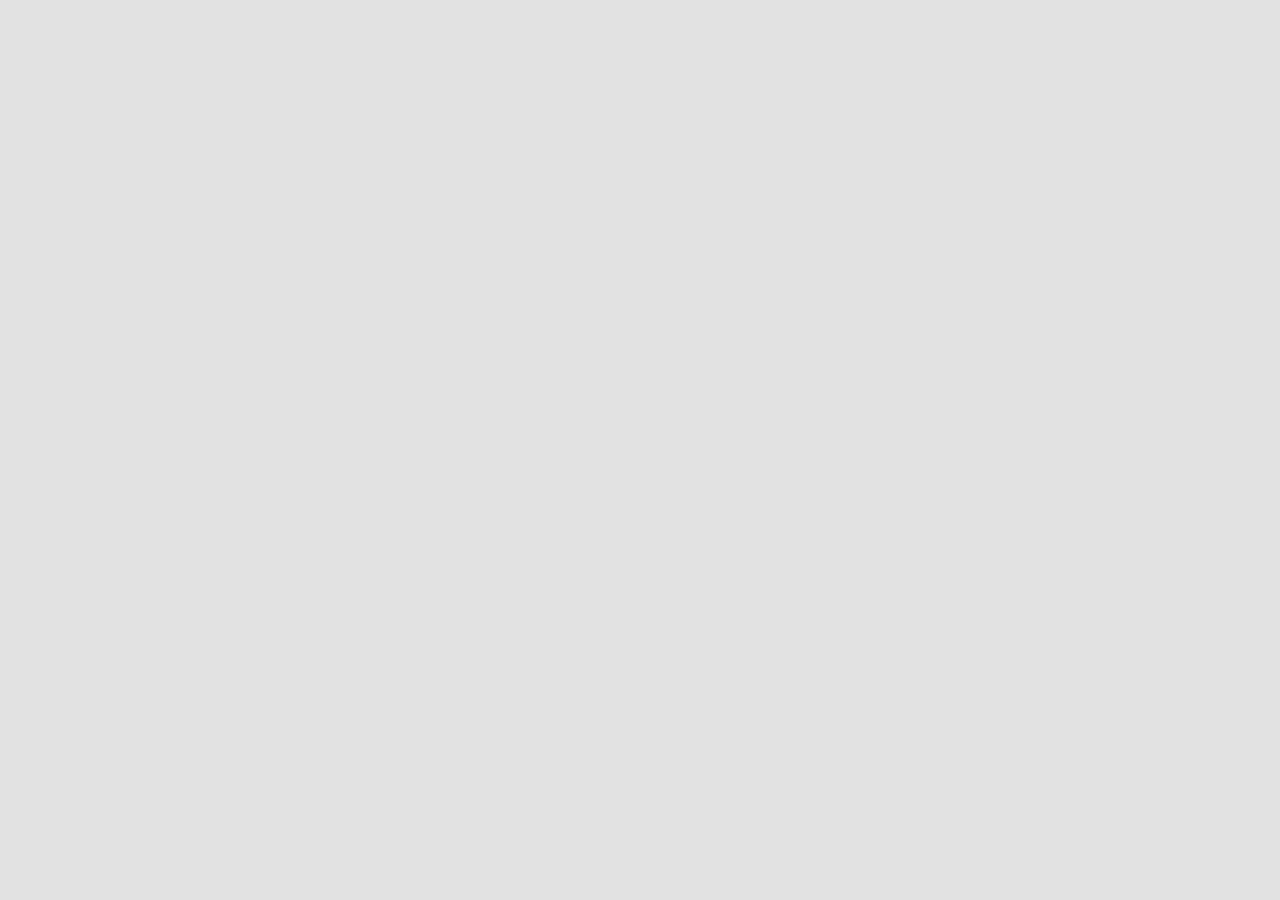
==== index.html @ e46c6164 "added req.txt" ====
<html>

<head>

    <!-- jquery -->
    <script src="https://ajax.googleapis.com/ajax/libs/jquery/2.2.0/jquery.min.js"></script>
    <!-- custom css -->
    <link rel=stylesheet type=text/css href="css/main.css">

</head>

<body>


</body>

</html>
---- css/main.css ----
body{
    background: #e2e1e0;
}
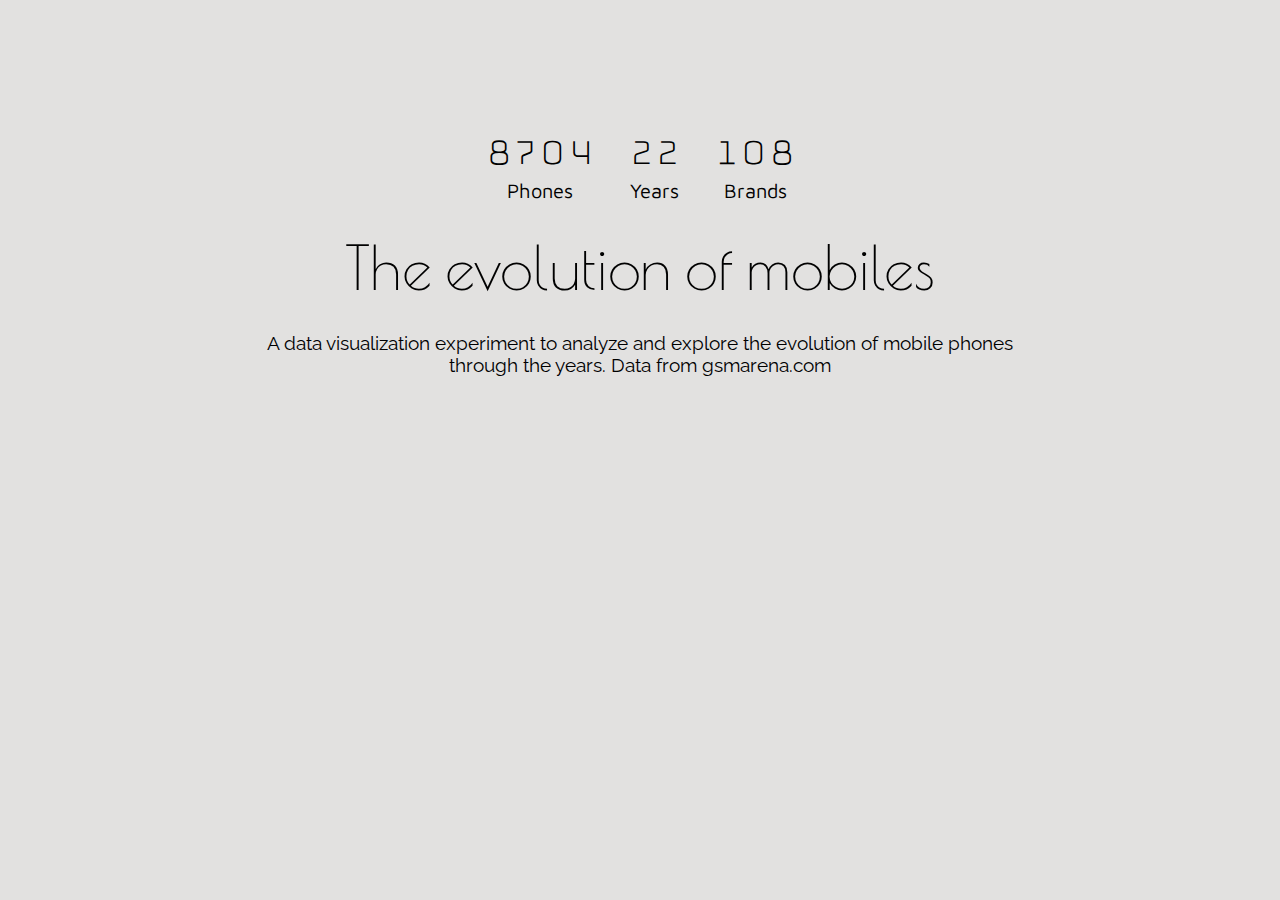
==== commit 7dfca1e4: "more changes to html" ====
--- a/index.html
+++ b/index.html
@@ -1,7 +1,7 @@
 <html>
 
 <head>
-
+    <link href="https://fonts.googleapis.com/css?family=Amatica+SC|Bungee+Hairline|Josefin+Sans|Maven+Pro|Poiret+One|Raleway|Space+Mono|Titillium+Web" rel="stylesheet">
     <!-- jquery -->
     <script src="https://ajax.googleapis.com/ajax/libs/jquery/2.2.0/jquery.min.js"></script>
     <!-- custom css -->
@@ -11,6 +11,38 @@
 
 <body>
 
+    <div class='numbers'>
+        <center>
+            <div class='num'>
+                <p class='num-text'>8704
+                    <!-- <br> -->
+                    <p class='num-subtext'>Phones</p>
+                    <!-- </p> -->
+            </div>
+            <div class='num'>
+                <p class='num-text'>22
+                    <!-- <br> -->
+                    <p class='num-subtext'>Years</p>
+                    <!-- </p> -->
+            </div>
+            <div class='num'>
+                <p class='num-text'>108
+                    <!-- <br> -->
+                    <p class='num-subtext'>Brands</p>
+                    <!-- </p> -->
+            </div>
+        </center>
+    </div>
+
+    <div class='heading'>
+        <p class='heading-text'>The evolution of mobiles</p>
+    </div>
+
+    <div class='subtext'>
+        <p class='subtext-text'>A data visualization experiment to analyze and explore the evolution of mobile phones
+            <br> through the years. Data from gsmarena.com</p>
+    </div>
+
 
 </body>
 
--- a/css/main.css
+++ b/css/main.css
@@ -1,3 +1,173 @@
-body{
+
+body {
     background: #e2e1e0;
 }
+.numbers {
+    margin-top: 10%;
+
+    display: block;
+    width: calc(100% - 50%);
+    margin-left: 25%;
+    margin-right: 25%;
+}
+
+.num{
+    display: inline-block;
+    /*float: left;*/
+    /*position: relative;*/
+    /*width:calc(100%/3 - 10px);*/
+    margin-left: 15px;
+    margin-right: 15px;
+    /*background-color: blue;*/
+    text-align: center;
+}
+
+.num-text{
+    /*position: relative;*/
+    font-size: 2.5rem;
+    font-family: 'Bungee Hairline';
+    font-weight: bold;
+    margin:0px;
+}
+
+
+.num-subtext{
+    /*position: relative;*/
+    font-size: 1.25rem;
+    /*font-weight: normal;*/
+    font-family: 'Maven Pro', sans-serif;
+    /*font-family: 'Poiret One', cursive;*/
+    /*font-family: 'Raleway', sans-serif;*/
+    /*font-weight: bold;*/
+    margin:0px;
+}
+
+.space-left{
+    /*padding-left:40%;*/
+}
+
+.space-right{
+    /*padding-right:40%;*/
+}
+
+
+.heading{
+    display: block;
+    width: calc(100% - 20%);
+    margin-left: 10%;
+    margin-right: 10%;
+    text-align: center;
+    margin-top: 30px;
+}
+
+.heading-text{
+    margin:0px;
+    font-size: 3.75rem;
+    /*font-weight: normal;*/
+    font-family: 'Poiret One', cursive;
+}
+
+.subtext{
+    display: block;
+    width: calc(100% - 20%);
+    margin-left: 10%;
+    margin-right: 10%;
+    text-align: center;
+    margin-top: 30px;
+}
+
+.subtext-text{
+    font-size: 1.20rem;
+    font-family: 'Raleway', sans-serif;
+    margin:0px;
+}
+
+/*Media Queries*/
+
+
+@media only screen and (min-width: 799px) and (max-width: 960px) {
+    body {
+
+        background-color: lightblue;
+    }
+    .numbers {
+        width: calc(100% - 10%);
+        margin-left: 5%;
+        margin-right: 5%;
+    }
+
+    html{
+        font-size: 15px;
+    }
+}
+
+
+
+
+
+
+
+/*@media only screen and (min-width: 1600px) {
+    body {
+        background-color: cyan;
+    }
+    html{
+        font-size: 23px;
+    }
+}
+@media only screen and (min-width: 1400px) and (max-width: 1599px) {
+    body {
+        background-color: lightblue;
+    }
+    html{
+        font-size: 20px;
+    }
+}
+@media only screen and (min-width: 800px) and (max-width: 960px) {
+    body {
+
+        background-color: lightblue;
+    }
+    html{
+        font-size: 14px;
+    }
+}
+@media only screen and (min-width: 600px) and (max-width: 799px) {
+    body {
+
+        background-color: cyan;
+    }
+    html{
+        font-size: 12px;
+    }
+}
+
+@media only screen and (min-width: 500px) and (max-width: 699px) {
+    body {
+
+        background-color: Blue;
+    }
+    html{
+        font-size: 10px;
+    }
+}
+
+@media only screen and (min-width: 400px) and (max-width: 599px) {
+    body {
+
+        background-color: darkBlue;
+    }
+    html{
+        font-size: 7px;
+    }
+}
+
+@media only screen and (max-width: 399px) {
+    body {
+
+        background-color: purple;
+    }
+    html{
+        font-size: 5px;
+    }
+}*/
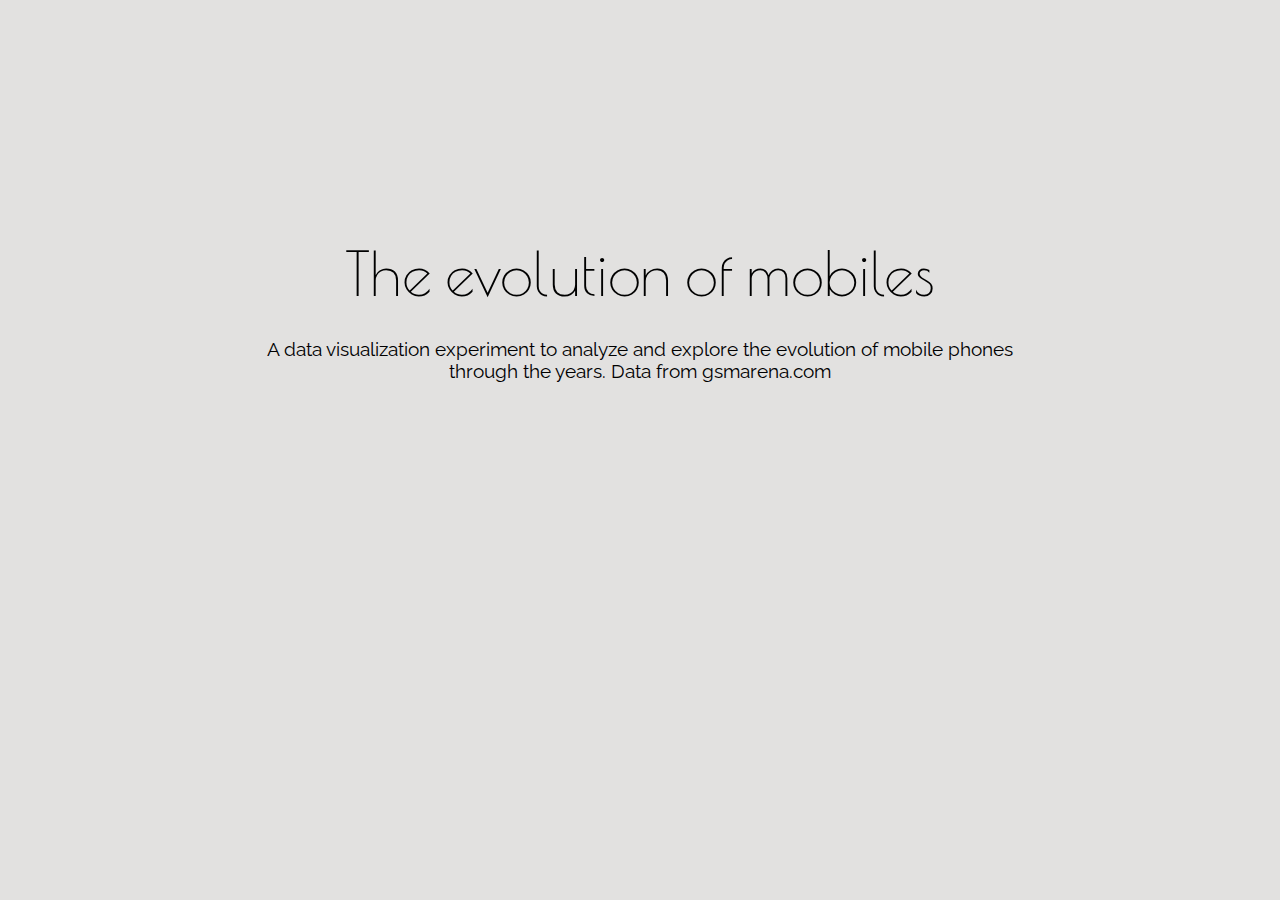
==== commit 21763a24: "added donut" ====
--- a/index.html
+++ b/index.html
@@ -4,35 +4,162 @@
     <link href="https://fonts.googleapis.com/css?family=Amatica+SC|Bungee+Hairline|Josefin+Sans|Maven+Pro|Poiret+One|Raleway|Space+Mono|Titillium+Web" rel="stylesheet">
     <!-- jquery -->
     <script src="https://ajax.googleapis.com/ajax/libs/jquery/2.2.0/jquery.min.js"></script>
+    <!-- d3.js -->
+    <script src="https://d3js.org/d3.v3.min.js" charset="utf-8"></script>
+    <script src="https://d3js.org/d3-ease.v1.min.js"></script>
     <!-- custom css -->
     <link rel=stylesheet type=text/css href="css/main.css">
 
 </head>
 
+<style>
+    .graph {
+        width: 100%;
+        height: 200px;
+    }
+
+    .arc text {
+        font: 10px sans-serif;
+        text-anchor: middle;
+    }
+
+    .arc path {
+        /*stroke: #fff;*/
+    }
+</style>
+
 <body>
 
-    <div class='numbers'>
+    <!-- <div class='numbers'>
         <center>
             <div class='num'>
                 <p class='num-text'>8704
-                    <!-- <br> -->
+
                     <p class='num-subtext'>Phones</p>
-                    <!-- </p> -->
+
             </div>
             <div class='num'>
                 <p class='num-text'>22
-                    <!-- <br> -->
+
                     <p class='num-subtext'>Years</p>
-                    <!-- </p> -->
             </div>
             <div class='num'>
                 <p class='num-text'>108
-                    <!-- <br> -->
+
                     <p class='num-subtext'>Brands</p>
-                    <!-- </p> -->
+
             </div>
         </center>
-    </div>
+    </div> -->
+
+    <div class='graph'></div>
+    <script>
+        var dataset = [{
+            label: 'Brands',
+            count: 20,
+            color: '#FF6961'
+        }, {
+            label: 'Years',
+            count: 10,
+            color: '#BA68C8'
+        }, {
+            label: 'Phones',
+            count: 70,
+            color: '#9FA8DA'
+        }];
+
+
+        //size and margin
+        var basewidth = $('.graph').width()
+        var baseheight = $('.graph').height()
+        var margin = {
+                top: 10,
+                right: 10,
+                bottom: 10,
+                left: 10
+            },
+            width = basewidth - margin.left - margin.right,
+            height = baseheight - margin.top - margin.bottom;
+        var radius = Math.min(width, height) / 2;
+        var donutwidth = 12;
+
+        // main canvas
+        var svg = d3.select('.graph')
+            .append('svg')
+            .attr('width', width + margin.left + margin.right)
+            .attr('height', height + margin.top + margin.bottom);
+        var canvas = svg.append("g")
+            .attr("transform", "translate(" + margin.left + "," + margin.top + ")")
+            .append('g')
+            .attr('transform', 'translate(' + (width / 2) + ',' + (height / 2) + ')');
+
+        var color = d3.scale.category20b();
+        var arc = d3.svg.arc()
+            .innerRadius(radius - donutwidth)
+            .outerRadius(radius)
+            // .startAngle(function(d) { return d.startAngle + Math.PI/2; })
+            // .endAngle(function(d) { return d.endAngle + Math.PI/2; });
+
+        var pie = d3.layout.pie()
+            .value(function(d) {
+                return d.count;
+            })
+            .padAngle(.08)
+            .sort(null);
+        //
+        // var g = canvas.selectAll('path')
+        //     .data(pie(dataset))
+        //     .enter()
+        // var ease= d3.easeExpOut()
+
+        var g = canvas.selectAll(".arc")
+            .data(pie(dataset))
+            .enter()
+            .append("g")
+            .attr("class", "arc");
+
+        g.append('path')
+            // .attr('d', arc)
+            .attr('fill', function(d, i) {
+                return d.data.color;
+            })
+            .transition()
+            // .ease(ease)
+            .duration(4000)
+            .attrTween("d", tweenPie);
+
+        function tweenPie(b) {
+            var i = d3.interpolate({
+                startAngle: 0,
+                endAngle: 0
+            }, b);
+            return function(t) {
+                return arc(i((d3.easeCircleInOut(t))));
+            };
+        }
+
+
+
+
+
+
+
+
+        // .transition()
+        // .delay(function(d, i) {
+        //     return (i+1) * 500;
+        // })
+        // .ease("linear")
+        // .duration(500)
+        // .attrTween('d', function(d) {
+        //     var i = d3.interpolate(d.startAngle , d.endAngle);
+        //     return function(t) {
+        //         d.endAngle = i(t);
+        //         return arc(d);
+        //     }
+        // });
+    </script>
+
 
     <div class='heading'>
         <p class='heading-text'>The evolution of mobiles</p>
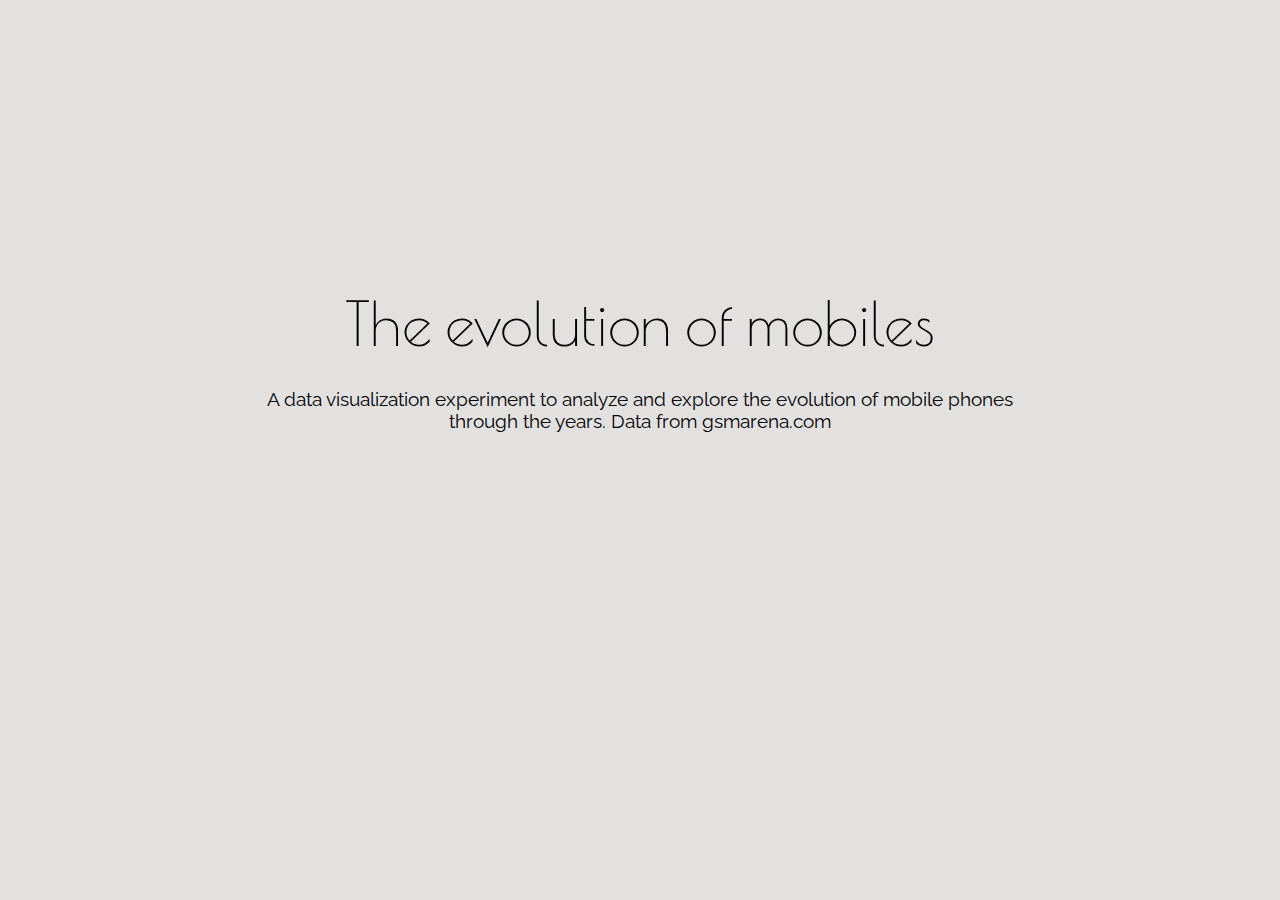
==== commit dcc3b8a5: "improved donut" ====
--- a/index.html
+++ b/index.html
@@ -15,7 +15,7 @@
 <style>
     .graph {
         width: 100%;
-        height: 200px;
+        height: 250px;
     }
 
     .arc text {
@@ -29,42 +29,22 @@
 </style>
 
 <body>
-
-    <!-- <div class='numbers'>
-        <center>
-            <div class='num'>
-                <p class='num-text'>8704
-
-                    <p class='num-subtext'>Phones</p>
-
-            </div>
-            <div class='num'>
-                <p class='num-text'>22
-
-                    <p class='num-subtext'>Years</p>
-            </div>
-            <div class='num'>
-                <p class='num-text'>108
-
-                    <p class='num-subtext'>Brands</p>
-
-            </div>
-        </center>
-    </div> -->
-
     <div class='graph'></div>
     <script>
-        var dataset = [{
+        var data = [{
             label: 'Brands',
             count: 20,
+            value:108,
             color: '#FF6961'
         }, {
             label: 'Years',
             count: 10,
+            value:22,
             color: '#BA68C8'
         }, {
             label: 'Phones',
             count: 70,
+            value:8704,
             color: '#9FA8DA'
         }];
 
@@ -73,15 +53,18 @@
         var basewidth = $('.graph').width()
         var baseheight = $('.graph').height()
         var margin = {
-                top: 10,
+                top: 30,
                 right: 10,
-                bottom: 10,
+                bottom: 40,
                 left: 10
             },
             width = basewidth - margin.left - margin.right,
             height = baseheight - margin.top - margin.bottom;
         var radius = Math.min(width, height) / 2;
         var donutwidth = 12;
+        var anim_delay = 4000; //secs
+        var start_angle = 0;
+        var end_angle = 0;
 
         // main canvas
         var svg = d3.select('.graph')
@@ -93,12 +76,11 @@
             .append('g')
             .attr('transform', 'translate(' + (width / 2) + ',' + (height / 2) + ')');
 
-        var color = d3.scale.category20b();
         var arc = d3.svg.arc()
             .innerRadius(radius - donutwidth)
             .outerRadius(radius)
-            // .startAngle(function(d) { return d.startAngle + Math.PI/2; })
-            // .endAngle(function(d) { return d.endAngle + Math.PI/2; });
+            .startAngle(function(d) { return d.startAngle + start_angle; })
+            .endAngle(function(d) { return d.endAngle + end_angle; });
 
         var pie = d3.layout.pie()
             .value(function(d) {
@@ -106,58 +88,33 @@
             })
             .padAngle(.08)
             .sort(null);
-        //
-        // var g = canvas.selectAll('path')
-        //     .data(pie(dataset))
-        //     .enter()
-        // var ease= d3.easeExpOut()
 
-        var g = canvas.selectAll(".arc")
-            .data(pie(dataset))
+        var ease = d3.easeCircleInOut
+
+        var arc_slice = canvas.selectAll(".arc")
+            .data(pie(data))
             .enter()
             .append("g")
             .attr("class", "arc");
 
-        g.append('path')
-            // .attr('d', arc)
+        arc_slice.append('path')
             .attr('fill', function(d, i) {
                 return d.data.color;
             })
             .transition()
-            // .ease(ease)
-            .duration(4000)
+            .duration(anim_delay)
             .attrTween("d", tweenPie);
 
         function tweenPie(b) {
             var i = d3.interpolate({
-                startAngle: 0,
-                endAngle: 0
+                startAngle: start_angle,
+                endAngle: end_angle
             }, b);
             return function(t) {
-                return arc(i((d3.easeCircleInOut(t))));
+                return arc(i((ease(t))));
             };
         }
 
-
-
-
-
-
-
-
-        // .transition()
-        // .delay(function(d, i) {
-        //     return (i+1) * 500;
-        // })
-        // .ease("linear")
-        // .duration(500)
-        // .attrTween('d', function(d) {
-        //     var i = d3.interpolate(d.startAngle , d.endAngle);
-        //     return function(t) {
-        //         d.endAngle = i(t);
-        //         return arc(d);
-        //     }
-        // });
     </script>
 
 
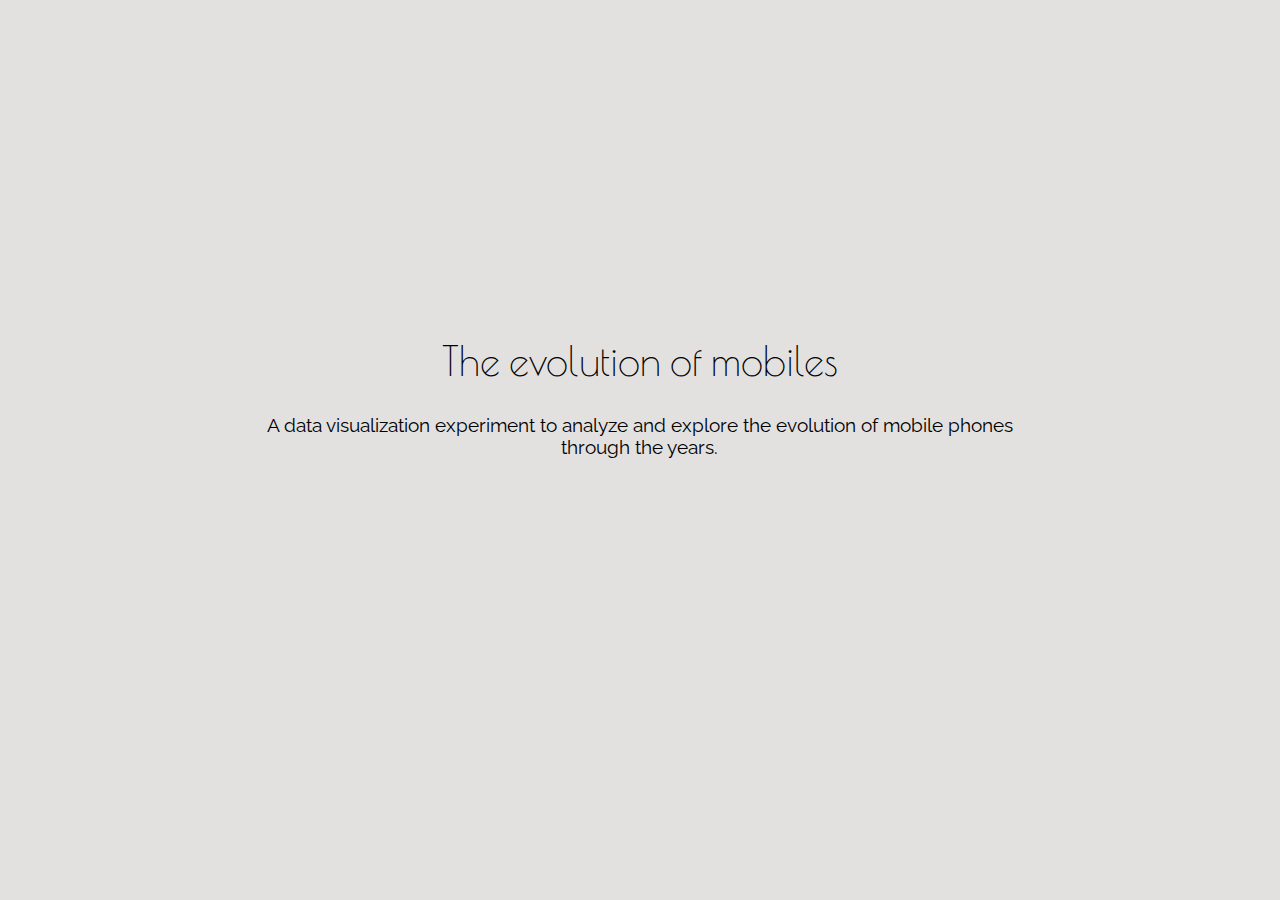
==== commit 18490e21: "text formatted" ====
--- a/index.html
+++ b/index.html
@@ -14,17 +14,15 @@
 
 <style>
     .graph {
-        width: 100%;
-        height: 250px;
+        width: 1500;
+        height: 300;
     }
 
-    .arc text {
-        font: 10px sans-serif;
-        text-anchor: middle;
-    }
-
-    .arc path {
-        /*stroke: #fff;*/
+    text {
+        font-size: 1.25rem;
+        font-family: 'Bungee Hairline';
+        font-weight: bold;
+        /*text-anchor: middle;*/
     }
 </style>
 
@@ -33,27 +31,26 @@
     <script>
         var data = [{
             label: 'Brands',
-            count: 20,
-            value:108,
+            count: 30,
+            value: 108,
             color: '#FF6961'
         }, {
             label: 'Years',
             count: 10,
-            value:22,
+            value: 22,
             color: '#BA68C8'
         }, {
             label: 'Phones',
-            count: 70,
-            value:8704,
+            count: 60,
+            value: 8704,
             color: '#9FA8DA'
         }];
-
 
         //size and margin
         var basewidth = $('.graph').width()
         var baseheight = $('.graph').height()
         var margin = {
-                top: 30,
+                top: 50,
                 right: 10,
                 bottom: 40,
                 left: 10
@@ -70,18 +67,25 @@
         var svg = d3.select('.graph')
             .append('svg')
             .attr('width', width + margin.left + margin.right)
-            .attr('height', height + margin.top + margin.bottom);
+            .attr('height', height + margin.top + margin.bottom)
+            .append('g')
+            .attr("transform", "translate(" + margin.left + "," + margin.top + ")");
         var canvas = svg.append("g")
-            .attr("transform", "translate(" + margin.left + "," + margin.top + ")")
-            .append('g')
             .attr('transform', 'translate(' + (width / 2) + ',' + (height / 2) + ')');
 
+
+        // arc function
         var arc = d3.svg.arc()
             .innerRadius(radius - donutwidth)
             .outerRadius(radius)
-            .startAngle(function(d) { return d.startAngle + start_angle; })
-            .endAngle(function(d) { return d.endAngle + end_angle; });
-
+            .startAngle(function(d) {
+                return d.startAngle + start_angle;
+            })
+            .endAngle(function(d) {
+                return d.endAngle + end_angle;
+            });
+
+        // pie function
         var pie = d3.layout.pie()
             .value(function(d) {
                 return d.count;
@@ -91,6 +95,7 @@
 
         var ease = d3.easeCircleInOut
 
+        // draw the arcs
         var arc_slice = canvas.selectAll(".arc")
             .data(pie(data))
             .enter()
@@ -105,6 +110,7 @@
             .duration(anim_delay)
             .attrTween("d", tweenPie);
 
+        // animate the arcs
         function tweenPie(b) {
             var i = d3.interpolate({
                 startAngle: start_angle,
@@ -115,6 +121,140 @@
             };
         }
 
+        // line function
+        var lineFunction = d3.svg.line()
+            .x(function(d) {
+                return d.x;
+            })
+            .y(function(d) {
+                return d.y;
+            })
+            .interpolate("linear");
+
+        // draw the lines
+        line1_data = [{
+            "x": 290,
+            "y": -100
+        }, {
+            "x": 120,
+            "y": -100
+        }]
+        line1 = canvas.append("path")
+            .attr('class', 'lines')
+            .attr("d", lineFunction(line1_data))
+
+        line2_data = [{
+            "x": 250,
+            "y": 100
+        }, {
+            "x": 100,
+            "y": 100
+        }]
+        line2 = canvas.append("path")
+            .attr('class', 'lines')
+            .attr("d", lineFunction(line2_data))
+
+        line3_data = [{
+            "x": -330,
+            "y": 70
+        }, {
+            "x": -140,
+            "y": 70
+        }]
+        line3 = canvas.append("path")
+            .attr('class', 'lines')
+            .attr("d", lineFunction(line3_data))
+
+        canvas.selectAll(".lines")
+            .attr("stroke", "black")
+            .attr("stroke-width", 1)
+            .attr("fill", "none");
+
+        arc_slice.append('circle')
+            .attr('fill', 'black')
+            .attr('r', 2.5)
+            .transition()
+            .duration(anim_delay)
+            .attrTween("transform", tweenDot);
+
+        // animate the lines
+        function tweenDot(b) {
+            var i = d3.interpolate({
+                startAngle: start_angle,
+                endAngle: end_angle
+            }, b);
+            return function(t) {
+                if (b.data.label == 'Brands') {
+                    var temp = line1_data.slice()
+                    temp.push({
+                        "x": arc.centroid(i(ease(t)))[0],
+                        "y": arc.centroid(i(ease(t)))[1]
+                    })
+                    line1.attr("d", lineFunction(temp))
+                }
+                if (b.data.label == 'Years') {
+                    var temp = line2_data.slice()
+                    temp.push({
+                        "x": arc.centroid(i(ease(t)))[0],
+                        "y": arc.centroid(i(ease(t)))[1]
+                    })
+                    line2.attr("d", lineFunction(temp))
+                }
+                if (b.data.label == 'Phones') {
+                    var temp = line3_data.slice()
+                    temp.push({
+                        "x": arc.centroid(i(ease(t)))[0],
+                        "y": arc.centroid(i(ease(t)))[1]
+                    })
+                    line3.attr("d", lineFunction(temp))
+                }
+                return "translate(" + arc.centroid(i(ease(t))) + ")";
+            };
+        }
+
+        // add the labels
+        canvas.selectAll(".txt")
+            .data(data)
+            .enter()
+            .append("text")
+            .text(function(d) {
+                return d.label + '0'
+            })
+            .attr("class", "txt")
+            .attr("x", function(d) {
+                if (d.label == 'Brands') {
+                    return 145;
+                }
+                if (d.label == 'Years') {
+                    return 130;
+                }
+                if (d.label == 'Phones') {
+                    return -320;
+                }
+            })
+            .attr("y", function(d) {
+                if (d.label == 'Brands') {
+                    return -102;
+                }
+                if (d.label == 'Years') {
+                    return 98;
+                }
+                if (d.label == 'Phones') {
+                    return 68;
+                }
+            })
+            .transition()
+            .duration(anim_delay)
+            .tween("text", tweenText);
+
+        // animate the numbers
+        function tweenText(d) {
+            var i = d3.interpolate(0, d.value)
+            return function(t) {
+                var num = Math.round(i(ease(t)))
+                this.textContent = d.label + ': ' + num.toString();
+            };
+        }
     </script>
 
 
@@ -124,7 +264,7 @@
 
     <div class='subtext'>
         <p class='subtext-text'>A data visualization experiment to analyze and explore the evolution of mobile phones
-            <br> through the years. Data from gsmarena.com</p>
+            <br> through the years. </p>
     </div>
 
 
--- a/css/main.css
+++ b/css/main.css
@@ -2,55 +2,6 @@
 body {
     background: #e2e1e0;
 }
-.numbers {
-    margin-top: 10%;
-
-    display: block;
-    width: calc(100% - 50%);
-    margin-left: 25%;
-    margin-right: 25%;
-}
-
-.num{
-    display: inline-block;
-    /*float: left;*/
-    /*position: relative;*/
-    /*width:calc(100%/3 - 10px);*/
-    margin-left: 15px;
-    margin-right: 15px;
-    /*background-color: blue;*/
-    text-align: center;
-}
-
-.num-text{
-    /*position: relative;*/
-    font-size: 2.5rem;
-    font-family: 'Bungee Hairline';
-    font-weight: bold;
-    margin:0px;
-}
-
-
-.num-subtext{
-    /*position: relative;*/
-    font-size: 1.25rem;
-    /*font-weight: normal;*/
-    font-family: 'Maven Pro', sans-serif;
-    /*font-family: 'Poiret One', cursive;*/
-    /*font-family: 'Raleway', sans-serif;*/
-    /*font-weight: bold;*/
-    margin:0px;
-}
-
-.space-left{
-    /*padding-left:40%;*/
-}
-
-.space-right{
-    /*padding-right:40%;*/
-}
-
-
 .heading{
     display: block;
     width: calc(100% - 20%);
@@ -62,9 +13,9 @@
 
 .heading-text{
     margin:0px;
-    font-size: 3.75rem;
+    font-size: 2.5rem;
     /*font-weight: normal;*/
-    font-family: 'Poiret One', cursive;
+    font-family: 'Poiret One';
 }
 
 .subtext{
@@ -78,7 +29,7 @@
 
 .subtext-text{
     font-size: 1.20rem;
-    font-family: 'Raleway', sans-serif;
+    font-family: 'Raleway';
     margin:0px;
 }
 
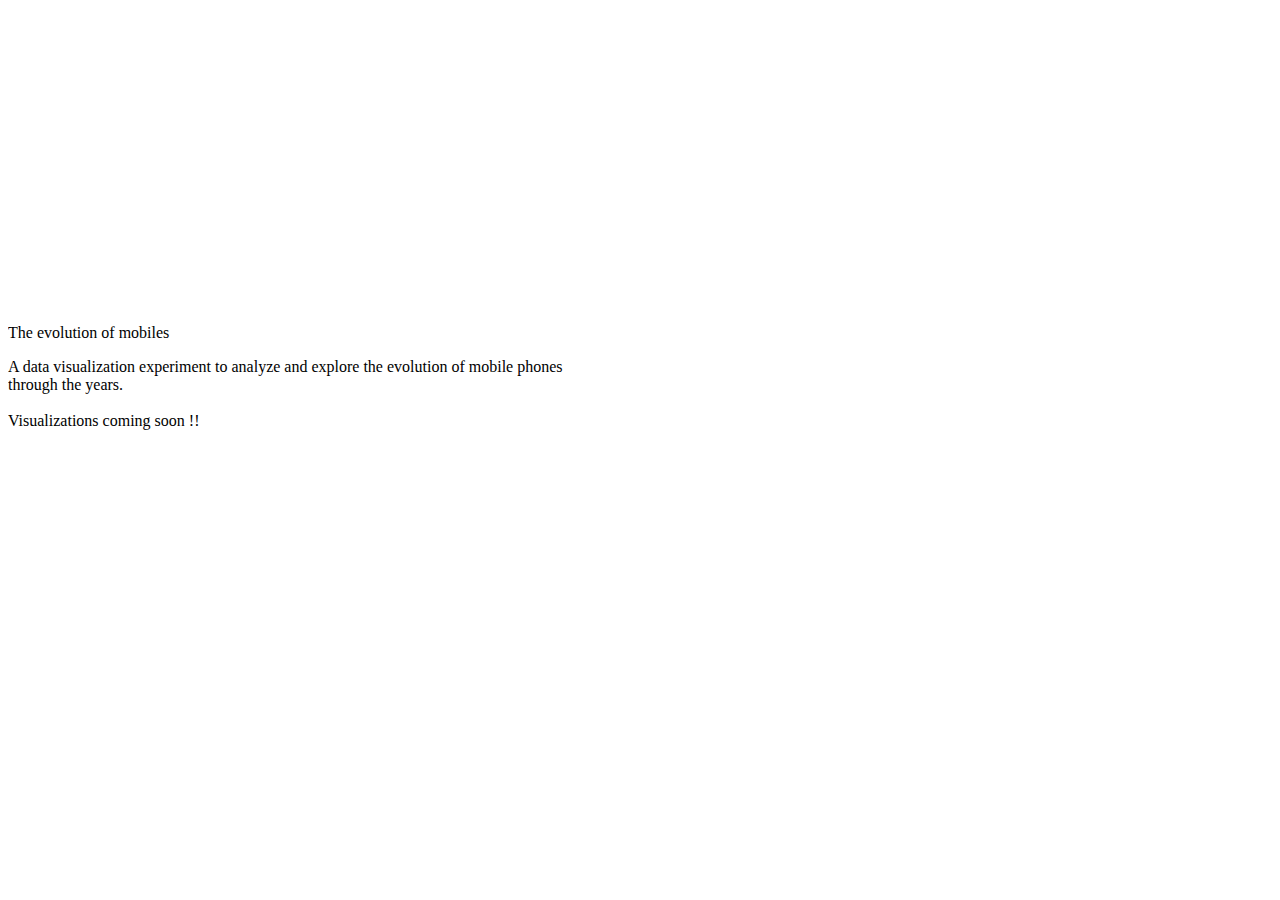
==== commit 85ff9251: "fixed path" ====
--- a/index.html
+++ b/index.html
@@ -8,14 +8,22 @@
     <script src="https://d3js.org/d3.v3.min.js" charset="utf-8"></script>
     <script src="https://d3js.org/d3-ease.v1.min.js"></script>
     <!-- custom css -->
-    <link rel=stylesheet type=text/css href="css/main.css">
+    <link rel=stylesheet type=text/css href="static/css/main.css">
 
 </head>
 
 <style>
+    .container {
+        overflow: hidden;
+        position: relative;
+    }
+
     .graph {
+        position: relative;
         width: 1500;
         height: 300;
+        left: 50%;
+        margin-left: -750px
     }
 
     text {
@@ -27,247 +35,251 @@
 </style>
 
 <body>
-    <div class='graph'></div>
-    <script>
-        var data = [{
-            label: 'Brands',
-            count: 30,
-            value: 108,
-            color: '#FF6961'
-        }, {
-            label: 'Years',
-            count: 10,
-            value: 22,
-            color: '#BA68C8'
-        }, {
-            label: 'Phones',
-            count: 60,
-            value: 8704,
-            color: '#9FA8DA'
-        }];
-
-        //size and margin
-        var basewidth = $('.graph').width()
-        var baseheight = $('.graph').height()
-        var margin = {
-                top: 50,
-                right: 10,
-                bottom: 40,
-                left: 10
-            },
-            width = basewidth - margin.left - margin.right,
-            height = baseheight - margin.top - margin.bottom;
-        var radius = Math.min(width, height) / 2;
-        var donutwidth = 12;
-        var anim_delay = 4000; //secs
-        var start_angle = 0;
-        var end_angle = 0;
-
-        // main canvas
-        var svg = d3.select('.graph')
-            .append('svg')
-            .attr('width', width + margin.left + margin.right)
-            .attr('height', height + margin.top + margin.bottom)
-            .append('g')
-            .attr("transform", "translate(" + margin.left + "," + margin.top + ")");
-        var canvas = svg.append("g")
-            .attr('transform', 'translate(' + (width / 2) + ',' + (height / 2) + ')');
-
-
-        // arc function
-        var arc = d3.svg.arc()
-            .innerRadius(radius - donutwidth)
-            .outerRadius(radius)
-            .startAngle(function(d) {
-                return d.startAngle + start_angle;
-            })
-            .endAngle(function(d) {
-                return d.endAngle + end_angle;
-            });
-
-        // pie function
-        var pie = d3.layout.pie()
-            .value(function(d) {
-                return d.count;
-            })
-            .padAngle(.08)
-            .sort(null);
-
-        var ease = d3.easeCircleInOut
-
-        // draw the arcs
-        var arc_slice = canvas.selectAll(".arc")
-            .data(pie(data))
-            .enter()
-            .append("g")
-            .attr("class", "arc");
-
-        arc_slice.append('path')
-            .attr('fill', function(d, i) {
-                return d.data.color;
-            })
-            .transition()
-            .duration(anim_delay)
-            .attrTween("d", tweenPie);
-
-        // animate the arcs
-        function tweenPie(b) {
-            var i = d3.interpolate({
-                startAngle: start_angle,
-                endAngle: end_angle
-            }, b);
-            return function(t) {
-                return arc(i((ease(t))));
-            };
-        }
-
-        // line function
-        var lineFunction = d3.svg.line()
-            .x(function(d) {
-                return d.x;
-            })
-            .y(function(d) {
-                return d.y;
-            })
-            .interpolate("linear");
-
-        // draw the lines
-        line1_data = [{
-            "x": 290,
-            "y": -100
-        }, {
-            "x": 120,
-            "y": -100
-        }]
-        line1 = canvas.append("path")
-            .attr('class', 'lines')
-            .attr("d", lineFunction(line1_data))
-
-        line2_data = [{
-            "x": 250,
-            "y": 100
-        }, {
-            "x": 100,
-            "y": 100
-        }]
-        line2 = canvas.append("path")
-            .attr('class', 'lines')
-            .attr("d", lineFunction(line2_data))
-
-        line3_data = [{
-            "x": -330,
-            "y": 70
-        }, {
-            "x": -140,
-            "y": 70
-        }]
-        line3 = canvas.append("path")
-            .attr('class', 'lines')
-            .attr("d", lineFunction(line3_data))
-
-        canvas.selectAll(".lines")
-            .attr("stroke", "black")
-            .attr("stroke-width", 1)
-            .attr("fill", "none");
-
-        arc_slice.append('circle')
-            .attr('fill', 'black')
-            .attr('r', 2.5)
-            .transition()
-            .duration(anim_delay)
-            .attrTween("transform", tweenDot);
-
-        // animate the lines
-        function tweenDot(b) {
-            var i = d3.interpolate({
-                startAngle: start_angle,
-                endAngle: end_angle
-            }, b);
-            return function(t) {
-                if (b.data.label == 'Brands') {
-                    var temp = line1_data.slice()
-                    temp.push({
-                        "x": arc.centroid(i(ease(t)))[0],
-                        "y": arc.centroid(i(ease(t)))[1]
-                    })
-                    line1.attr("d", lineFunction(temp))
-                }
-                if (b.data.label == 'Years') {
-                    var temp = line2_data.slice()
-                    temp.push({
-                        "x": arc.centroid(i(ease(t)))[0],
-                        "y": arc.centroid(i(ease(t)))[1]
-                    })
-                    line2.attr("d", lineFunction(temp))
-                }
-                if (b.data.label == 'Phones') {
-                    var temp = line3_data.slice()
-                    temp.push({
-                        "x": arc.centroid(i(ease(t)))[0],
-                        "y": arc.centroid(i(ease(t)))[1]
-                    })
-                    line3.attr("d", lineFunction(temp))
-                }
-                return "translate(" + arc.centroid(i(ease(t))) + ")";
-            };
-        }
-
-        // add the labels
-        canvas.selectAll(".txt")
-            .data(data)
-            .enter()
-            .append("text")
-            .text(function(d) {
-                return d.label + '0'
-            })
-            .attr("class", "txt")
-            .attr("x", function(d) {
-                if (d.label == 'Brands') {
-                    return 145;
-                }
-                if (d.label == 'Years') {
-                    return 130;
-                }
-                if (d.label == 'Phones') {
-                    return -320;
-                }
-            })
-            .attr("y", function(d) {
-                if (d.label == 'Brands') {
-                    return -102;
-                }
-                if (d.label == 'Years') {
-                    return 98;
-                }
-                if (d.label == 'Phones') {
-                    return 68;
-                }
-            })
-            .transition()
-            .duration(anim_delay)
-            .tween("text", tweenText);
-
-        // animate the numbers
-        function tweenText(d) {
-            var i = d3.interpolate(0, d.value)
-            return function(t) {
-                var num = Math.round(i(ease(t)))
-                this.textContent = d.label + ': ' + num.toString();
-            };
-        }
-    </script>
-
-
-    <div class='heading'>
-        <p class='heading-text'>The evolution of mobiles</p>
+    <div class='container'>
+        <div class='graph'></div>
+        <script>
+            var data = [{
+                label: 'Brands',
+                count: 30,
+                value: 108,
+                color: '#FF6961'
+            }, {
+                label: 'Years',
+                count: 10,
+                value: 22,
+                color: '#BA68C8'
+            }, {
+                label: 'Phones',
+                count: 60,
+                value: 8704,
+                color: '#9FA8DA'
+            }];
+
+            //size and margin
+            var basewidth = $('.graph').width()
+            var baseheight = $('.graph').height()
+            var margin = {
+                    top: 50,
+                    right: 10,
+                    bottom: 40,
+                    left: 10
+                },
+                width = basewidth - margin.left - margin.right,
+                height = baseheight - margin.top - margin.bottom;
+            var radius = Math.min(width, height) / 2;
+            var donutwidth = 12;
+            var anim_delay = 4000; //secs
+            var start_angle = 0;
+            var end_angle = 0;
+
+            // main canvas
+            var svg = d3.select('.graph')
+                .append('svg')
+                .attr('width', width + margin.left + margin.right)
+                .attr('height', height + margin.top + margin.bottom)
+                .append('g')
+                .attr("transform", "translate(" + margin.left + "," + margin.top + ")");
+            var canvas = svg.append("g")
+                .attr('transform', 'translate(' + (width / 2) + ',' + (height / 2) + ')');
+
+
+            // arc function
+            var arc = d3.svg.arc()
+                .innerRadius(radius - donutwidth)
+                .outerRadius(radius)
+                .startAngle(function(d) {
+                    return d.startAngle + start_angle;
+                })
+                .endAngle(function(d) {
+                    return d.endAngle + end_angle;
+                });
+
+            // pie function
+            var pie = d3.layout.pie()
+                .value(function(d) {
+                    return d.count;
+                })
+                .padAngle(.08)
+                .sort(null);
+
+            var ease = d3.easeCircleInOut
+
+            // draw the arcs
+            var arc_slice = canvas.selectAll(".arc")
+                .data(pie(data))
+                .enter()
+                .append("g")
+                .attr("class", "arc");
+
+            arc_slice.append('path')
+                .attr('fill', function(d, i) {
+                    return d.data.color;
+                })
+                .transition()
+                .duration(anim_delay)
+                .attrTween("d", tweenPie);
+
+            // animate the arcs
+            function tweenPie(b) {
+                var i = d3.interpolate({
+                    startAngle: start_angle,
+                    endAngle: end_angle
+                }, b);
+                return function(t) {
+                    return arc(i((ease(t))));
+                };
+            }
+
+            // line function
+            var lineFunction = d3.svg.line()
+                .x(function(d) {
+                    return d.x;
+                })
+                .y(function(d) {
+                    return d.y;
+                })
+                .interpolate("linear");
+
+            // draw the lines
+            line1_data = [{
+                "x": 290,
+                "y": -100
+            }, {
+                "x": 120,
+                "y": -100
+            }]
+            line1 = canvas.append("path")
+                .attr('class', 'lines')
+                .attr("d", lineFunction(line1_data))
+
+            line2_data = [{
+                "x": 250,
+                "y": 100
+            }, {
+                "x": 110,
+                "y": 100
+            }]
+            line2 = canvas.append("path")
+                .attr('class', 'lines')
+                .attr("d", lineFunction(line2_data))
+
+            line3_data = [{
+                "x": -330,
+                "y": 70
+            }, {
+                "x": -140,
+                "y": 70
+            }]
+            line3 = canvas.append("path")
+                .attr('class', 'lines')
+                .attr("d", lineFunction(line3_data))
+
+            canvas.selectAll(".lines")
+                .attr("stroke", "black")
+                .attr("stroke-width", 1)
+                .attr("fill", "none");
+                debugger;
+            arc_slice.append('circle')
+                .attr('fill', 'black')
+                .attr('r', 2.5)
+                .transition()
+                .duration(anim_delay)
+                .attrTween("transform", tweenDot);
+
+            // animate the lines
+            function tweenDot(b) {
+                var i = d3.interpolate({
+                    startAngle: start_angle,
+                    endAngle: end_angle
+                }, b);
+                return function(t) {
+                    if (b.data.label == 'Brands') {
+                        var temp = line1_data.slice()
+                        temp.push({
+                            "x": arc.centroid(i(ease(t)))[0],
+                            "y": arc.centroid(i(ease(t)))[1]
+                        })
+                        line1.attr("d", lineFunction(temp))
+                    }
+                    if (b.data.label == 'Years') {
+                        var temp = line2_data.slice()
+                        temp.push({
+                            "x": arc.centroid(i(ease(t)))[0],
+                            "y": arc.centroid(i(ease(t)))[1]
+                        })
+                        line2.attr("d", lineFunction(temp))
+                    }
+                    if (b.data.label == 'Phones') {
+                        var temp = line3_data.slice()
+                        temp.push({
+                            "x": arc.centroid(i(ease(t)))[0],
+                            "y": arc.centroid(i(ease(t)))[1]
+                        })
+                        line3.attr("d", lineFunction(temp))
+                    }
+                    return "translate(" + arc.centroid(i(ease(t))) + ")";
+                };
+            }
+
+            // add the labels
+            canvas.selectAll(".txt")
+                .data(data)
+                .enter()
+                .append("text")
+                .text(function(d) {
+                    return d.label + '0'
+                })
+                .attr("class", "txt")
+                .attr("x", function(d) {
+                    if (d.label == 'Brands') {
+                        return 145;
+                    }
+                    if (d.label == 'Years') {
+                        return 130;
+                    }
+                    if (d.label == 'Phones') {
+                        return -320;
+                    }
+                })
+                .attr("y", function(d) {
+                    if (d.label == 'Brands') {
+                        return -102;
+                    }
+                    if (d.label == 'Years') {
+                        return 98;
+                    }
+                    if (d.label == 'Phones') {
+                        return 68;
+                    }
+                })
+                .transition()
+                .duration(anim_delay)
+                .tween("text", tweenText);
+
+            // animate the numbers
+            function tweenText(d) {
+                var i = d3.interpolate(0, d.value)
+                return function(t) {
+                    var num = Math.round(i(ease(t)))
+                    this.textContent = d.label + ': ' + num.toString();
+                };
+            }
+        </script>
+
+
+        <div class='heading'>
+            <p class='heading-text'>The evolution of mobiles</p>
+        </div>
+
+        <div class='subtext'>
+            <p class='subtext-text'>A data visualization experiment to analyze and explore the evolution of mobile phones
+                <br> through the years.
+                <br>
+                <br> Visualizations coming soon !!
+             </p>
+        </div>
     </div>
 
-    <div class='subtext'>
-        <p class='subtext-text'>A data visualization experiment to analyze and explore the evolution of mobile phones
-            <br> through the years. </p>
-    </div>
-
-
 </body>
 
 </html>
